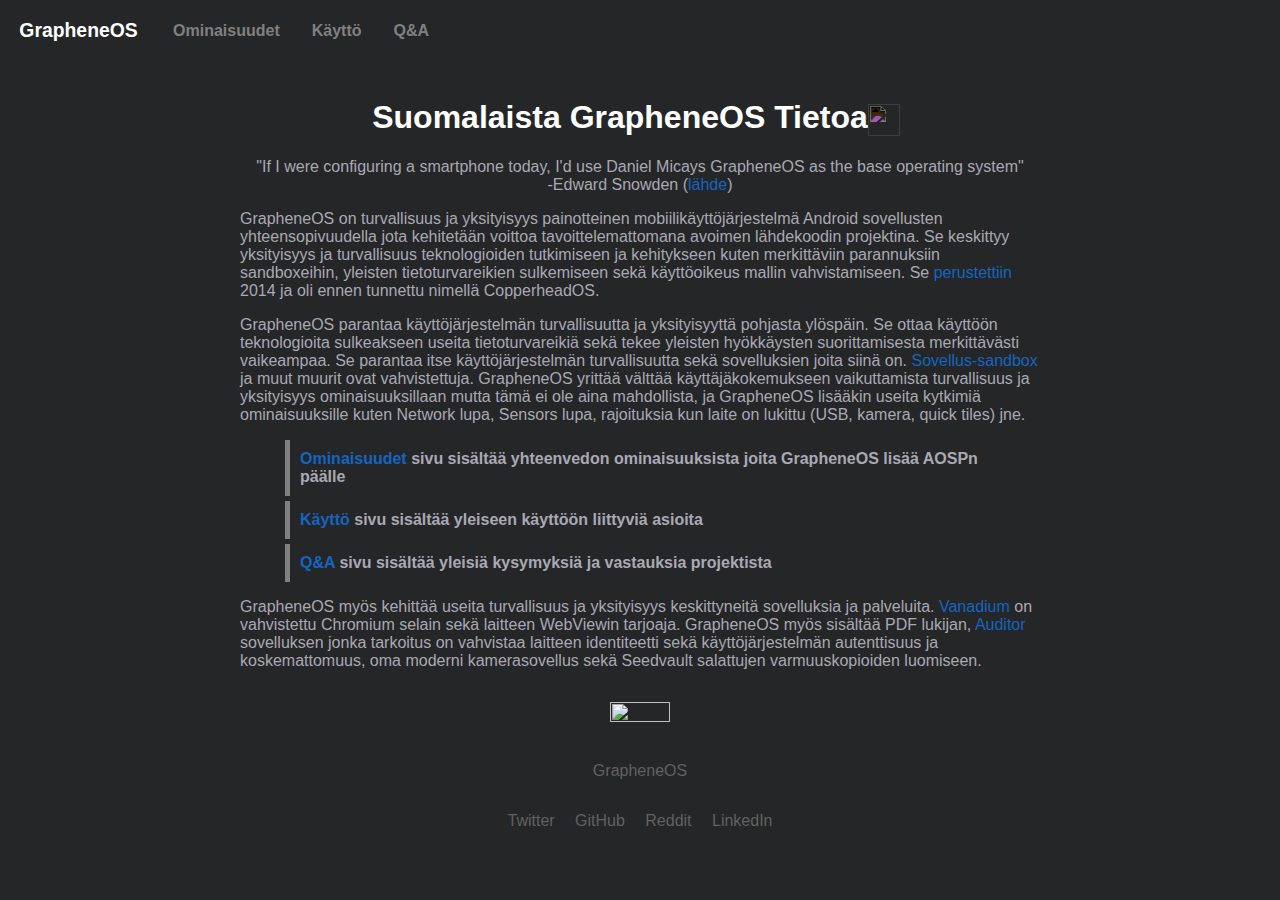
==== index.html @ 01348818 "Vaihda tittle" ====
<!DOCTYPE html>
<html lang="fi"
<head>
    <link href="main.css" rel="stylesheet">
    <link rel="alternate" hreflang="fi" href="http://shepherd115.github.io/Jep/index.html">
    <meta name="viewport" content="width=device-width, initial-scale=1"/>
    <meta charset="UTF-8">
    <meta name="author" content="Shepherd">
    <title>Suomalaista GrapheneOS tietoa</title>
    <meta name="description" content="GrapheneOS - Turvallinen & Yksityinen OS Android sovellusten yhteensopivuudella"/>
    <meta property="og:image" content="https://grapheneos.org/opengraph.png"/>
    <meta property="og:image:width" content="512"/>
    <meta property="og:image:height" content="512"/
    <meta property="og:image:alt" content="GrapheneOS logo"/>
    <meta property="og:site_name" content="GrapheneOS"/>
    <link rel="canonical" href="https://shepherd115.github.io/Jep/index.html"/>
    <link rel="icon" href="favicon.ico"/>
    <link rel="icon" sizes="any" type="image/svg+xml" href="favicon.svg"/>
    <link rel="mask-icon" href="mask-icon.svg" color="#1a1a1a"/>
    <link rel="apple-touch-icon" href="apple-touch-icon.png"/>
</head>

<body>

<nav id="navigointi">
<ul>
<li aria-current="page"><a href="index.html">GrapheneOS</a></li>
<li><a href="features.html">Ominaisuudet</a></li>
<li><a href="kautto.html">Käyttö</a></li>
<li><a href="kysymys.html">Q&A</a></li>
</ul>
</nav>
<main>

<h1>Suomalaista GrapheneOS Tietoa<img id="kuvah" src="mask-icon.svg"></h1>
    
<p style="text-align:center;">"If I were configuring a smartphone today, I'd use Daniel Micays GrapheneOS as the base operating system"<br>
-Edward Snowden (<a href="https://twitter.com/Snowden/status/1175430722733129729?ref_src=twsrc%5Etfw">lähde</a>)</p>

<p>GrapheneOS on turvallisuus ja yksityisyys painotteinen mobiilikäyttöjärjestelmä Android sovellusten yhteensopivuudella jota kehitetään voittoa
tavoittelemattomana avoimen lähdekoodin projektina. Se keskittyy yksityisyys ja turvallisuus teknologioiden tutkimiseen ja kehitykseen kuten merkittäviin
parannuksiin sandboxeihin, yleisten tietoturvareikien sulkemiseen sekä käyttöoikeus mallin vahvistamiseen. 
Se <a href="https://shepherd115.github.io/Jep/kysymys.html#perustus">perustettiin</a> 2014 ja oli ennen tunnettu nimellä CopperheadOS.</p>

<p>GrapheneOS parantaa käyttöjärjestelmän turvallisuutta ja yksityisyyttä pohjasta ylöspäin. Se ottaa käyttöön teknologioita sulkeakseen useita tietoturvareikiä
sekä tekee yleisten hyökkäysten suorittamisesta merkittävästi vaikeampaa. Se parantaa itse käyttöjärjestelmän turvallisuutta sekä sovelluksien joita siinä on.
<a href="https://shepherd115.github.io/Jep/kysymys.html#sovellukset">Sovellus-sandbox</a> ja muut muurit ovat vahvistettuja. GrapheneOS yrittää välttää
käyttäjäkokemukseen vaikuttamista turvallisuus ja yksityisyys ominaisuuksillaan mutta tämä ei ole aina mahdollista, ja GrapheneOS lisääkin useita kytkimiä
ominaisuuksille kuten Network lupa, Sensors lupa, rajoituksia kun laite on lukittu (USB, kamera, quick tiles) jne.</p>

<ul>
  <p id="ajan-kohtaista"><a href="https://shepherd115.github.io/Jep/features.html">Ominaisuudet</a> sivu sisältää yhteenvedon ominaisuuksista joita GrapheneOS lisää AOSPn päälle</p>
  <p id="ajan-kohtaista"><a href="https://shepherd115.github.io/Jep/kautto.html">Käyttö</a> sivu sisältää yleiseen käyttöön liittyviä asioita</p>
  <p id="ajan-kohtaista"><a href="https://shepherd115.github.io/Jep/kysymys.html">Q&A</a> sivu sisältää yleisiä kysymyksiä ja vastauksia projektista</p>
</ul>

<p>GrapheneOS myös kehittää useita turvallisuus ja yksityisyys keskittyneitä sovelluksia ja palveluita. <a href="https://shepherd115.github.io/Jep/kautto.html#selain">Vanadium</a> 
on vahvistettu Chromium selain sekä laitteen WebViewin tarjoaja. GrapheneOS myös sisältää PDF lukijan, <a href="https://shepherd115.github.io/Jep/kautto.html#auditor">Auditor</a> 
sovelluksen jonka tarkoitus on vahvistaa laitteen identiteetti sekä käyttöjärjestelmän autenttisuus ja koskemattomuus, oma moderni kamerasovellus sekä Seedvault 
salattujen varmuuskopioiden luomiseen.</p>
        <footer>
            <a href="https://shepherd115.github.io/Jep/"><img src="mask-icon.svg" width="512" height="512" alt=""/>GrapheneOS</a>
            <ul id="social">
                <li><a href="https://twitter.com/GrapheneOS">Twitter</a></li>
                <li><a href="https://github.com/GrapheneOS">GitHub</a></li>
                <li><a href="https://reddit.com/r/GrapheneOS">Reddit</a></li>
                <li><a href="https://www.linkedin.com/company/grapheneos/">LinkedIn</a></li>
            </ul>
        </footer>
</section>
</main>
</body>
</html>
---- main.css ----
/* Perus pohja ja ulkönäkö määrittely alkaa */
body {
    display: flex;
    flex-direction: column;
    min-height: 100vh;
    min-height: -webkit-fill-available;
    font-family: Roboto, sans-serif;
    background-color: #252627;
    color: #a9a9b3;
    margin: 0;
    padding: 0;
    overflow-y: scroll;
    background-image: url("mask-icon.svg");
    background-repeat: no-repeat;
    background-position: top;
    background-size: 400px 600px;
}

html {
    height: -webkit-fill-available;
}

main {
    margin-left: auto;
    margin-right: auto;
    padding: 1em;
    max-width: 832px;
    min-width: 0;
    width: 100%;
    box-sizing: border-box;
    overflow-wrap: break-word;
}
/* Perus pohja ja ulkonäkö määrittely loppuu */

/* Väri poikkeuksien luettelo alkaa */
a {
    color:#1565c0;
    text-decoration:none;
}

code {
    background-color: #424242;
    font-family: "Roboto Mono", monospace;
}

h1 {
  text-align:center;
  color:white;
}

a:hover {
    background-color: #252627;
    text-decoration:underline;
}

h1 a, h1 a:visited, h2 a, h2 a:visited, h3 a, h3 a:visited, h4 a, h4 a:visited, h5 a, h5 a:visited, h6 a, h6 a:visited {
    color: white;
}

p1 {
    color:white;
    text-decoration:none;
}
/* Väripoikkeuksien luettelo loppuu */

/* Ajankohtaiset osion määrittely alkaa */
#ajan-kohtaista {
  text-align:left;
  font-weight: bold;
  border-left:5px solid grey;
  padding:10px;
  margin:5px;
}
/* Ajankohtaiset osion määrittely loppuu */

/* Navigointipalkin määrittely alkaa */
#navigointi ul {
    display: flex;
    flex-wrap: nowrap;
    margin: 0;
    overflow-x: auto;
    padding: 0;
    background-color: #252627;
}

#navigointi {
    white-space: nowrap;
}

#navigointi ul li {
    list-style-type: none;
    display: flex;
}

#navigointi ul li a {
    display: flex;
    text-decoration: none;
    padding: 1em;
    align-items: center;
    font-size:100%;
    color:grey;
    font-weight: bold;
}

#navigointi ul li a:visited {
    color: grey;
}

#navigointi ul li[aria-current] {
  font-size:110%;
  color:white;
  background-color:#252627;
}

#navigointi ul li[aria-current] a {
    color: white;
    font-size:110%;
}

#navigointi ul li a:hover {
  font-size:110%;
  color:white;
}
/* Navigointipalkin määrittely loppuu */

/* Sivuston footerin määrittely alkaa */
footer img {
    width: 60px;
    height: auto;
    display: block;
    margin-left: auto;
    margin-right: auto;
}

footer {
    margin-top: auto;
    margin-left: auto;
    margin-right: auto;
    padding: 1em;
    max-width: 800px;
    overflow-wrap: break-word;
    text-align: center;
}

footer a, footer a:visited {
    color: #616161;
}

#social {
    margin-top: 2em;
    padding: 0;
    list-style-type: none;
}

#social li {
    display: inline;
    padding: 0 0.5em;
}
/* Sivuston footer määrittely loppuu */

/* GrapheneOS logon muokkaus alkaa */
#kuvah {
    height: 2rem;
    width: 2rem;
    filter: invert(100);
    vertical-align: middle;
    margin-right: 0.5rem;
}
/* GrapheneOS logon muokkaus loppuu */
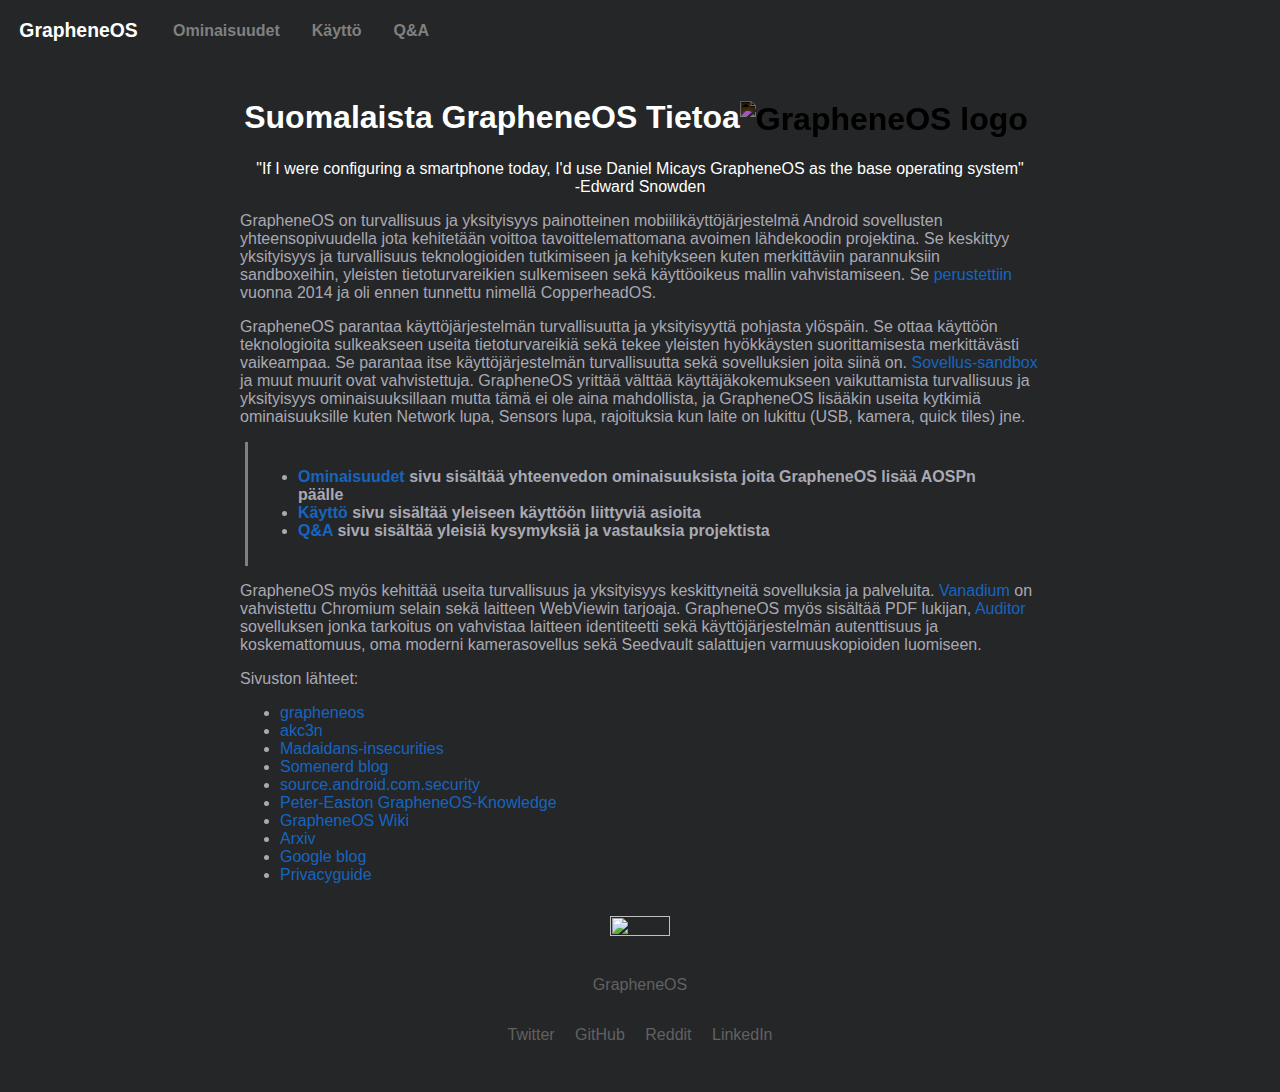
==== commit 1d1601c8: "index.html cleanup" ====
--- a/index.html
+++ b/index.html
@@ -1,18 +1,21 @@
 <!DOCTYPE html>
-<html lang="fi"
+<html lang="fi">
 <head>
-    <link href="main.css" rel="stylesheet">
-    <link rel="alternate" hreflang="fi" href="http://shepherd115.github.io/Jep/index.html">
+    <link href="main.css" rel="stylesheet"/>
+    <link rel="alternate" hreflang="fi" href="http://shepherd115.github.io/Jep/index.html"/>
     <meta name="viewport" content="width=device-width, initial-scale=1"/>
-    <meta charset="UTF-8">
-    <meta name="author" content="Shepherd">
+    <meta charset="UTF-8"/>
+    <meta name="author" content="Shepherd"/>
     <title>Suomalaista GrapheneOS tietoa</title>
-    <meta name="description" content="GrapheneOS - Turvallinen & Yksityinen OS Android sovellusten yhteensopivuudella"/>
+    <meta name="description" content="Suomalaista GrapheneOS tietoa"/>
     <meta property="og:image" content="https://grapheneos.org/opengraph.png"/>
     <meta property="og:image:width" content="512"/>
-    <meta property="og:image:height" content="512"/
+    <meta property="og:image:height" content="512"/>
     <meta property="og:image:alt" content="GrapheneOS logo"/>
     <meta property="og:site_name" content="GrapheneOS"/>
+    <meta property="og:type" content="website"/>
+    <meta property="og:title" content="Suomalaista GrapheneOS tietoa"/>
+    <meta property="og:url" content="https://shepherd115.github.io/jep/index.html"/>
     <link rel="canonical" href="https://shepherd115.github.io/Jep/index.html"/>
     <link rel="icon" href="favicon.ico"/>
     <link rel="icon" sizes="any" type="image/svg+xml" href="favicon.svg"/>
@@ -28,19 +31,22 @@
 <li><a href="features.html">Ominaisuudet</a></li>
 <li><a href="kautto.html">Käyttö</a></li>
 <li><a href="kysymys.html">Q&A</a></li>
+
 </ul>
 </nav>
 <main>
 
-<h1>Suomalaista GrapheneOS Tietoa<img id="kuvah" src="mask-icon.svg"></h1>
+<h1>Suomalaista GrapheneOS Tietoa<img id="kuvah" src="mask-icon.svg" alt="GrapheneOS logo"></h1>
     
-<p style="text-align:center;">"If I were configuring a smartphone today, I'd use Daniel Micays GrapheneOS as the base operating system"<br>
--Edward Snowden (<a href="https://twitter.com/Snowden/status/1175430722733129729?ref_src=twsrc%5Etfw">lähde</a>)</p>
+
+<p id="middlewhite"><a id="middlewhite" href="https://twitter.com/Snowden/status/1175430722733129729?ref_src=twsrc%5Etfw">"If I were configuring a 
+smartphone today, I'd use Daniel Micays GrapheneOS as the base operating system"</a><br>-Edward Snowden</p>
+
 
 <p>GrapheneOS on turvallisuus ja yksityisyys painotteinen mobiilikäyttöjärjestelmä Android sovellusten yhteensopivuudella jota kehitetään voittoa
 tavoittelemattomana avoimen lähdekoodin projektina. Se keskittyy yksityisyys ja turvallisuus teknologioiden tutkimiseen ja kehitykseen kuten merkittäviin
 parannuksiin sandboxeihin, yleisten tietoturvareikien sulkemiseen sekä käyttöoikeus mallin vahvistamiseen. 
-Se <a href="https://shepherd115.github.io/Jep/kysymys.html#perustus">perustettiin</a> 2014 ja oli ennen tunnettu nimellä CopperheadOS.</p>
+Se <a href="https://shepherd115.github.io/Jep/kysymys.html#perustus">perustettiin</a> vuonna 2014 ja oli ennen tunnettu nimellä CopperheadOS.</p>
 
 <p>GrapheneOS parantaa käyttöjärjestelmän turvallisuutta ja yksityisyyttä pohjasta ylöspäin. Se ottaa käyttöön teknologioita sulkeakseen useita tietoturvareikiä
 sekä tekee yleisten hyökkäysten suorittamisesta merkittävästi vaikeampaa. Se parantaa itse käyttöjärjestelmän turvallisuutta sekä sovelluksien joita siinä on.
@@ -48,16 +54,33 @@
 käyttäjäkokemukseen vaikuttamista turvallisuus ja yksityisyys ominaisuuksillaan mutta tämä ei ole aina mahdollista, ja GrapheneOS lisääkin useita kytkimiä
 ominaisuuksille kuten Network lupa, Sensors lupa, rajoituksia kun laite on lukittu (USB, kamera, quick tiles) jne.</p>
 
+<section id="ajan-kohtaista">
 <ul>
-  <p id="ajan-kohtaista"><a href="https://shepherd115.github.io/Jep/features.html">Ominaisuudet</a> sivu sisältää yhteenvedon ominaisuuksista joita GrapheneOS lisää AOSPn päälle</p>
-  <p id="ajan-kohtaista"><a href="https://shepherd115.github.io/Jep/kautto.html">Käyttö</a> sivu sisältää yleiseen käyttöön liittyviä asioita</p>
-  <p id="ajan-kohtaista"><a href="https://shepherd115.github.io/Jep/kysymys.html">Q&A</a> sivu sisältää yleisiä kysymyksiä ja vastauksia projektista</p>
+  <li><a href="https://shepherd115.github.io/Jep/features.html">Ominaisuudet</a> sivu sisältää yhteenvedon ominaisuuksista joita GrapheneOS lisää AOSPn päälle</li>
+  <li><a href="https://shepherd115.github.io/Jep/kautto.html">Käyttö</a> sivu sisältää yleiseen käyttöön liittyviä asioita</li>
+  <li><a href="https://shepherd115.github.io/Jep/kysymys.html">Q&A</a> sivu sisältää yleisiä kysymyksiä ja vastauksia projektista</li>
 </ul>
+</section>
 
 <p>GrapheneOS myös kehittää useita turvallisuus ja yksityisyys keskittyneitä sovelluksia ja palveluita. <a href="https://shepherd115.github.io/Jep/kautto.html#selain">Vanadium</a> 
 on vahvistettu Chromium selain sekä laitteen WebViewin tarjoaja. GrapheneOS myös sisältää PDF lukijan, <a href="https://shepherd115.github.io/Jep/kautto.html#auditor">Auditor</a> 
 sovelluksen jonka tarkoitus on vahvistaa laitteen identiteetti sekä käyttöjärjestelmän autenttisuus ja koskemattomuus, oma moderni kamerasovellus sekä Seedvault 
 salattujen varmuuskopioiden luomiseen.</p>
+
+<p>Sivuston lähteet:</p>
+<ul>
+<li><a href="https://grapheneos.org">grapheneos</a></li>
+<li><a href="https://www.akc3n.org/">akc3n</a></li>
+<li><a href="https://madaidans-insecurities.github.io/index.html">Madaidans-insecurities</a></li>
+<li><a href="https://github.com/Lelmister101/blog">Somenerd blog</a></li>
+<li><a href="https://source.android.com/security/">source.android.com.security</a></li>
+<li><a href="https://github.com/Peter-Easton/GrapheneOS-Knowledge">Peter-Easton GrapheneOS-Knowledge</a></li>
+<li><a href="https://hub.libranet.de/wiki/graphene-os/wiki/Home">GrapheneOS Wiki</a></li>
+<li><a href="https://arxiv.org/abs/1904.05572">Arxiv</a></li>
+<li><a href="https://security.googleblog.com">Google blog</a></li>
+<li><a href="https://privacyguides.org/android/">Privacyguide</a></li>
+</ul>
+<section>
         <footer>
             <a href="https://shepherd115.github.io/Jep/"><img src="mask-icon.svg" width="512" height="512" alt=""/>GrapheneOS</a>
             <ul id="social">
@@ -70,4 +93,4 @@
 </section>
 </main>
 </body>
-</html>
+</html>--- a/main.css
+++ b/main.css
@@ -1,4 +1,4 @@
-/* Perus pohja ja ulkönäkö määrittely alkaa */
+/* Perus pohja ja ulkönäkö määrittely*/
 body {
     display: flex;
     flex-direction: column;
@@ -16,10 +16,17 @@
     background-size: 400px 600px;
 }
 
+/*Parantaa näkyvyyttyä iPhoneilla*/
 html {
     height: -webkit-fill-available;
 }
 
+#middlewhite {
+  color:white;
+  text-align:center;
+}
+
+/*Sivuston järjestys*/
 main {
     margin-left: auto;
     margin-right: auto;
@@ -30,50 +37,53 @@
     box-sizing: border-box;
     overflow-wrap: break-word;
 }
-/* Perus pohja ja ulkonäkö määrittely loppuu */
 
-/* Väri poikkeuksien luettelo alkaa */
+/*Kaikkien linkkien väri normaaliksi ja ilman alaviivaa*/
 a {
     color:#1565c0;
     text-decoration:none;
 }
 
+/*<code> Pätkät eri fontilla ja värillä*/
 code {
     background-color: #424242;
     font-family: "Roboto Mono", monospace;
 }
 
+/*Otsikko tekstit keskelle ja valkoiseksi*/
 h1 {
   text-align:center;
   color:white;
 }
 
+/*Muuntaa linkkien värin ja alleviivaa ne hoverissa*/
 a:hover {
     background-color: #252627;
     text-decoration:underline;
 }
 
+/*Varmistaa että linkit pysyy valkoisina*/
 h1 a, h1 a:visited, h2 a, h2 a:visited, h3 a, h3 a:visited, h4 a, h4 a:visited, h5 a, h5 a:visited, h6 a, h6 a:visited {
     color: white;
 }
 
+/*p1 tekstit valkoiseksi ilman alaviivaa*/
 p1 {
     color:white;
     text-decoration:none;
 }
-/* Väripoikkeuksien luettelo loppuu */
 
-/* Ajankohtaiset osion määrittely alkaa */
+
 #ajan-kohtaista {
   text-align:left;
   font-weight: bold;
-  border-left:5px solid grey;
+  border-left:3px solid grey;
   padding:10px;
   margin:5px;
+  list-style-type:none;
 }
-/* Ajankohtaiset osion määrittely loppuu */
 
-/* Navigointipalkin määrittely alkaa */
+/*Määrittää navigointipalkin ulkonäön*/
 #navigointi ul {
     display: flex;
     flex-wrap: nowrap;
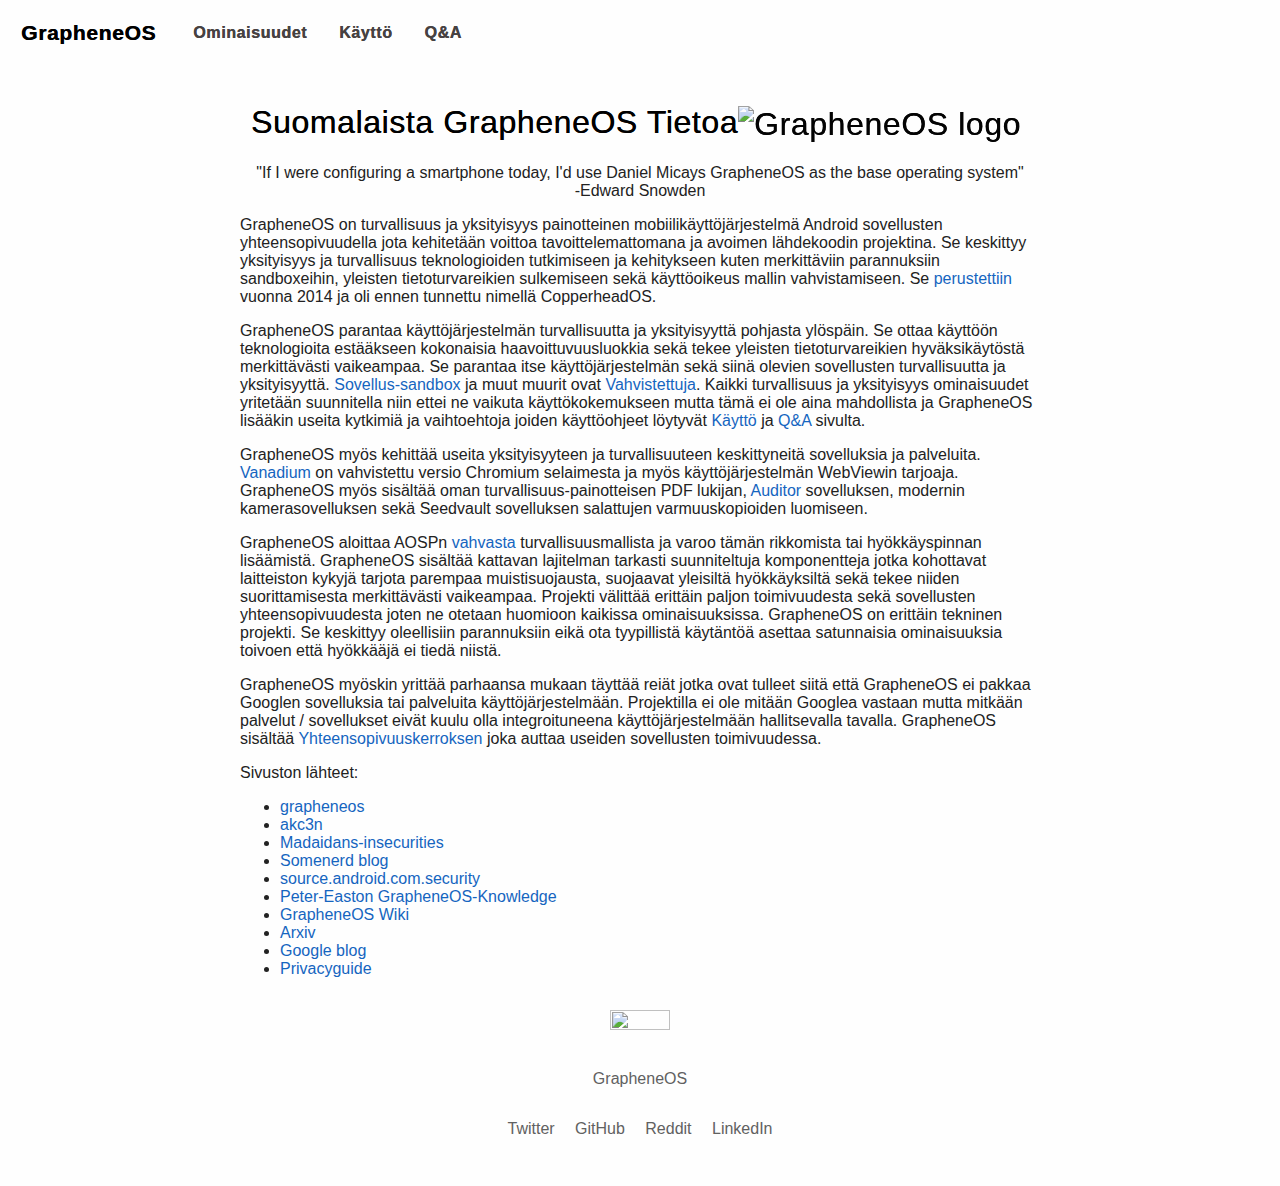
==== commit 19e9c0fc: "Fontti parannuksia" ====
--- a/index.html
+++ b/index.html
@@ -36,36 +36,47 @@
 </nav>
 <main>
 
-<h1>Suomalaista GrapheneOS Tietoa<img id="kuvah" src="mask-icon.svg" alt="GrapheneOS logo"></h1>
+
+<h1 id="otsikot">Suomalaista GrapheneOS Tietoa<img id="kuvah" src="mask-icon.svg" alt="GrapheneOS logo"></h1>
+
     
-
-<p id="middlewhite"><a id="middlewhite" href="https://twitter.com/Snowden/status/1175430722733129729?ref_src=twsrc%5Etfw">"If I were configuring a 
+<section id="middlewhite">
+<p> <a href="https://twitter.com/Snowden/status/1175430722733129729?ref_src=twsrc%5Etfw">"If I were configuring a 
 smartphone today, I'd use Daniel Micays GrapheneOS as the base operating system"</a><br>-Edward Snowden</p>
-
+</section>
 
 <p>GrapheneOS on turvallisuus ja yksityisyys painotteinen mobiilikäyttöjärjestelmä Android sovellusten yhteensopivuudella jota kehitetään voittoa
-tavoittelemattomana avoimen lähdekoodin projektina. Se keskittyy yksityisyys ja turvallisuus teknologioiden tutkimiseen ja kehitykseen kuten merkittäviin
+tavoittelemattomana ja avoimen lähdekoodin projektina. Se keskittyy yksityisyys ja turvallisuus teknologioiden tutkimiseen ja kehitykseen kuten merkittäviin
 parannuksiin sandboxeihin, yleisten tietoturvareikien sulkemiseen sekä käyttöoikeus mallin vahvistamiseen. 
 Se <a href="https://shepherd115.github.io/Jep/kysymys.html#perustus">perustettiin</a> vuonna 2014 ja oli ennen tunnettu nimellä CopperheadOS.</p>
 
-<p>GrapheneOS parantaa käyttöjärjestelmän turvallisuutta ja yksityisyyttä pohjasta ylöspäin. Se ottaa käyttöön teknologioita sulkeakseen useita tietoturvareikiä
-sekä tekee yleisten hyökkäysten suorittamisesta merkittävästi vaikeampaa. Se parantaa itse käyttöjärjestelmän turvallisuutta sekä sovelluksien joita siinä on.
-<a href="https://shepherd115.github.io/Jep/kysymys.html#sovellukset">Sovellus-sandbox</a> ja muut muurit ovat vahvistettuja. GrapheneOS yrittää välttää
-käyttäjäkokemukseen vaikuttamista turvallisuus ja yksityisyys ominaisuuksillaan mutta tämä ei ole aina mahdollista, ja GrapheneOS lisääkin useita kytkimiä
-ominaisuuksille kuten Network lupa, Sensors lupa, rajoituksia kun laite on lukittu (USB, kamera, quick tiles) jne.</p>
+<p>GrapheneOS parantaa käyttöjärjestelmän turvallisuutta ja yksityisyyttä pohjasta ylöspäin. Se ottaa käyttöön teknologioita estääkseen
+kokonaisia haavoittuvuusluokkia sekä tekee yleisten tietoturvareikien hyväksikäytöstä merkittävästi vaikeampaa. Se parantaa
+itse käyttöjärjestelmän sekä siinä olevien sovellusten turvallisuutta ja yksityisyyttä. 
+<a href="https://shepherd115.github.io/Jep/kysymys.html#sovellukset">Sovellus-sandbox</a> ja muut muurit ovat 
+<a href="https://shepherd115.github.io/Jep/features.html">Vahvistettuja</a>. Kaikki turvallisuus ja yksityisyys ominaisuudet
+yritetään suunnitella niin ettei ne vaikuta käyttökokemukseen mutta tämä ei ole aina mahdollista ja GrapheneOS lisääkin useita kytkimiä
+ja vaihtoehtoja joiden käyttöohjeet löytyvät <a href="https://shepherd115.github.io/Jep/kautto.html">Käyttö</a> 
+ja <a href="https://shepherd115.github.io/Jep/kysymys.html">Q&A</a> sivulta.</p>
 
-<section id="ajan-kohtaista">
-<ul>
-  <li><a href="https://shepherd115.github.io/Jep/features.html">Ominaisuudet</a> sivu sisältää yhteenvedon ominaisuuksista joita GrapheneOS lisää AOSPn päälle</li>
-  <li><a href="https://shepherd115.github.io/Jep/kautto.html">Käyttö</a> sivu sisältää yleiseen käyttöön liittyviä asioita</li>
-  <li><a href="https://shepherd115.github.io/Jep/kysymys.html">Q&A</a> sivu sisältää yleisiä kysymyksiä ja vastauksia projektista</li>
-</ul>
-</section>
+<p>GrapheneOS myös kehittää useita yksityisyyteen ja turvallisuuteen keskittyneitä sovelluksia ja palveluita. 
+<a href="https://shepherd115.github.io/Jep/kautto.html#selain">Vanadium</a> on vahvistettu versio Chromium selaimesta 
+ja myös käyttöjärjestelmän WebViewin tarjoaja. GrapheneOS myös sisältää oman turvallisuus-painotteisen PDF 
+lukijan, <a href="https://shepherd115.github.io/Jep/kautto.html#auditor">Auditor</a> sovelluksen, 
+modernin kamerasovelluksen sekä Seedvault sovelluksen salattujen varmuuskopioiden luomiseen.</p>
 
-<p>GrapheneOS myös kehittää useita turvallisuus ja yksityisyys keskittyneitä sovelluksia ja palveluita. <a href="https://shepherd115.github.io/Jep/kautto.html#selain">Vanadium</a> 
-on vahvistettu Chromium selain sekä laitteen WebViewin tarjoaja. GrapheneOS myös sisältää PDF lukijan, <a href="https://shepherd115.github.io/Jep/kautto.html#auditor">Auditor</a> 
-sovelluksen jonka tarkoitus on vahvistaa laitteen identiteetti sekä käyttöjärjestelmän autenttisuus ja koskemattomuus, oma moderni kamerasovellus sekä Seedvault 
-salattujen varmuuskopioiden luomiseen.</p>
+<p>GrapheneOS aloittaa AOSPn <a href="https://arxiv.org/abs/1904.05572">vahvasta</a> turvallisuusmallista ja varoo tämän rikkomista
+tai hyökkäyspinnan lisäämistä. GrapheneOS sisältää kattavan lajitelman tarkasti suunniteltuja komponentteja jotka kohottavat laitteiston
+kykyjä tarjota parempaa muistisuojausta, suojaavat yleisiltä hyökkäyksiltä sekä tekee niiden suorittamisesta merkittävästi
+vaikeampaa. Projekti välittää erittäin paljon toimivuudesta sekä sovellusten yhteensopivuudesta joten ne otetaan huomioon
+kaikissa ominaisuuksissa. GrapheneOS on erittäin tekninen projekti. Se keskittyy oleellisiin parannuksiin eikä ota 
+tyypillistä käytäntöä asettaa satunnaisia ominaisuuksia toivoen että hyökkääjä ei tiedä niistä.</p>
+
+<p>GrapheneOS myöskin yrittää parhaansa mukaan täyttää reiät jotka ovat tulleet siitä että GrapheneOS ei pakkaa Googlen sovelluksia
+tai palveluita käyttöjärjestelmään. Projektilla ei ole mitään Googlea vastaan mutta mitkään palvelut / sovellukset eivät kuulu olla
+integroituneena käyttöjärjestelmään hallitsevalla tavalla. GrapheneOS sisältää 
+<a href="https://shepherd115.github.io/Jep/kautto.html#yhteen">Yhteensopivuuskerroksen</a> joka auttaa useiden sovellusten
+toimivuudessa.</p>
 
 <p>Sivuston lähteet:</p>
 <ul>
@@ -80,6 +91,7 @@
 <li><a href="https://security.googleblog.com">Google blog</a></li>
 <li><a href="https://privacyguides.org/android/">Privacyguide</a></li>
 </ul>
+
 <section>
         <footer>
             <a href="https://shepherd115.github.io/Jep/"><img src="mask-icon.svg" width="512" height="512" alt=""/>GrapheneOS</a>
--- a/main.css
+++ b/main.css
@@ -16,6 +16,20 @@
     background-size: 400px 600px;
 }
 
+#valkoinen {
+  color: white;
+}
+
+#vasenviiva {
+  border-left: 3px solid grey;
+}
+
+#qaotsikot {
+  border-bottom: 3px solid grey;
+  text-align: center;
+  font-size: 150%;
+}
+
 /*Parantaa näkyvyyttyä iPhoneilla*/
 html {
     height: -webkit-fill-available;
@@ -24,6 +38,11 @@
 #middlewhite {
   color:white;
   text-align:center;
+}
+
+#middlewhite a {
+    color:white;
+    text-align:center;
 }
 
 /*Sivuston järjestys*/
@@ -109,7 +128,15 @@
     align-items: center;
     font-size:100%;
     color:grey;
-    font-weight: bold;
+    letter-spacing: 0.6px;
+    text-shadow: 0.3px 0.3px;
+    font-weight: 400;
+}
+
+#otsikot {
+    letter-spacing: 0.6px;
+    text-shadow: 0.3px 0.3px;
+    font-weight: 400;
 }
 
 #navigointi ul li a:visited {
@@ -125,6 +152,12 @@
 #navigointi ul li[aria-current] a {
     color: white;
     font-size:110%;
+}
+
+h2 {
+    letter-spacing: 0.6px;
+    text-shadow: 0.3px 0.3px;
+    font-weight: 400;
 }
 
 #navigointi ul li a:hover {
@@ -177,3 +210,108 @@
     margin-right: 0.5rem;
 }
 /* GrapheneOS logon muokkaus loppuu */
+
+@media (prefers-color-scheme: light) {
+    body {
+        background: #fefefe;
+        color: #222;
+    }
+
+    #middlewhite {
+        color:#222;
+        text-align:center;
+    }
+
+    #middlewhite a {
+        color:#222;
+        text-align:center;
+    }
+
+    #navigointi ul {
+        display: flex;
+        flex-wrap: nowrap;
+        margin: 0;
+        overflow-x: auto;
+        padding: 0;
+        background-color:#fefefe;
+    }
+    
+    #navigointi {
+        white-space: nowrap;
+    }
+    
+    #navigointi ul li {
+        list-style-type: none;
+        display: flex;
+    }
+    
+    #navigointi ul li a {
+        display: flex;
+        text-decoration: none;
+        padding: 1em;
+        align-items: center;
+        font-size:100%;
+        color:rgb(71, 66, 66);
+        font-weight: bold;
+    }
+    
+    #navigointi ul li a:visited {
+        color: rgb(71, 66, 66);
+    }
+    
+    #navigointi ul li[aria-current] {
+      font-size:110%;
+      color:black;
+      background-color:#fefefe;
+    }
+    
+    #navigointi ul li[aria-current] a {
+        color: black;
+        font-size:120%;
+    }
+    
+    #navigointi ul li a:hover {
+      font-size:120%;
+      color:black;
+      background-color: #fefefe;
+    }
+
+    h1 {
+        color:black;
+    }
+
+    a:hover {
+        background-color: #fefefe;
+        text-decoration:underline;
+    }
+
+    a {
+        color: #1565c0;
+    }
+
+    a:visited {
+        color: #1565c0;
+    }
+
+    h1 a, h1 a:visited, h2 a, h2 a:visited, h3 a, h3 a:visited, h4 a, h4 a:visited, h5 a, h5 a:visited, h6 a, h6 a:visited {
+        color: black;
+    }
+
+    code {
+        background-color: grey;
+        font-family: "Roboto Mono", monospace;
+    }
+
+    #valkoinen {
+        color: black;
+      }
+
+    #kuvah {
+        height: 2rem;
+        width: 2rem;
+        vertical-align: middle;
+        margin-right: 0.5rem;
+        filter: invert(1%);
+    }
+
+}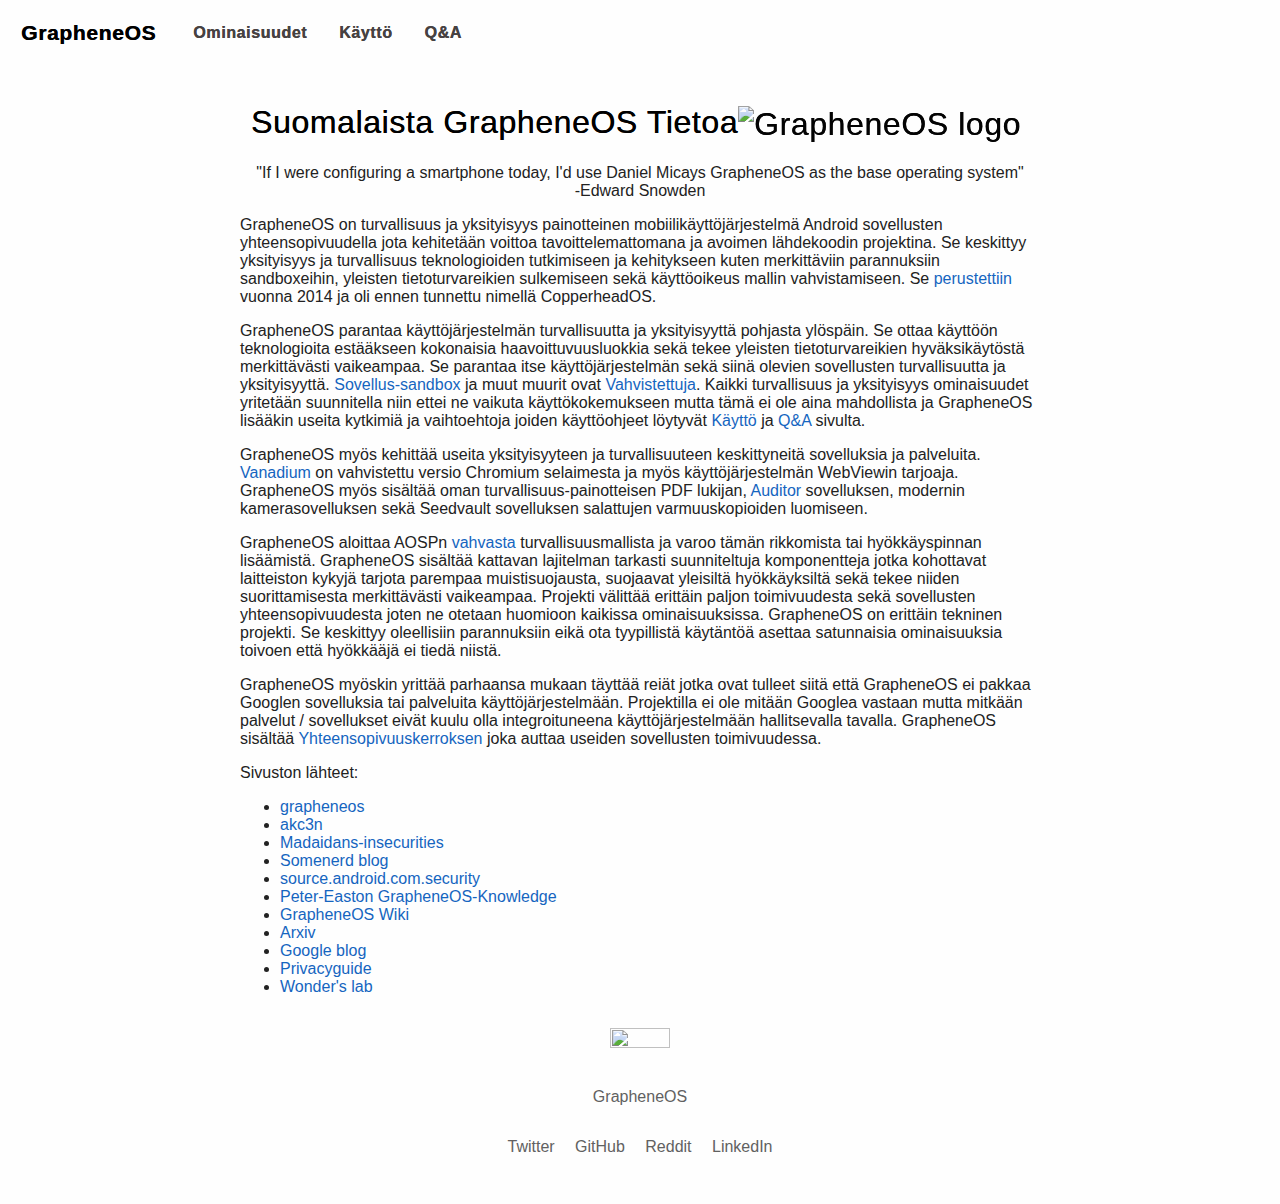
==== commit 7bb0b231: "Korjaa HTML-Validator ilmoitukset" ====
--- a/index.html
+++ b/index.html
@@ -7,6 +7,7 @@
     <meta charset="UTF-8"/>
     <meta name="author" content="Shepherd"/>
     <title>Suomalaista GrapheneOS tietoa</title>
+    <meta http-equiv="Content-Security-Policy" content="default-src 'self'">
     <meta name="description" content="Suomalaista GrapheneOS tietoa"/>
     <meta property="og:image" content="https://grapheneos.org/opengraph.png"/>
     <meta property="og:image:width" content="512"/>
@@ -22,77 +23,82 @@
     <link rel="mask-icon" href="mask-icon.svg" color="#1a1a1a"/>
     <link rel="apple-touch-icon" href="apple-touch-icon.png"/>
 </head>
-
 <body>
 
-<nav id="navigointi">
-<ul>
-<li aria-current="page"><a href="index.html">GrapheneOS</a></li>
-<li><a href="features.html">Ominaisuudet</a></li>
-<li><a href="kautto.html">Käyttö</a></li>
-<li><a href="kysymys.html">Q&A</a></li>
+    <header>
+      <nav id="navigointi">
+        <ul>
+          <li aria-current="page"><a href="index.html">GrapheneOS</a></li>
+          <li><a href="features.html">Ominaisuudet</a></li>
+          <li><a href="kautto.html">Käyttö</a></li>
+          <li><a href="kysymys.html">Q&A</a></li>
+        </ul>
+      </nav>
+    </header>
 
-</ul>
-</nav>
 <main>
 
+<h1 id="otsikot">Suomalaista GrapheneOS Tietoa<img id="kuvah" src="mask-icon.svg" alt="GrapheneOS logo"></h1> 
 
-<h1 id="otsikot">Suomalaista GrapheneOS Tietoa<img id="kuvah" src="mask-icon.svg" alt="GrapheneOS logo"></h1>
+<article id="middlewhite">
+  <p><a href="https://twitter.com/Snowden/status/1175430722733129729?ref_src=twsrc%5Etfw">"If I were configuring a 
+    smartphone today, I'd use Daniel Micays GrapheneOS as the base operating system"</a><br>-Edward Snowden</p>
+</article>
 
-    
-<section id="middlewhite">
-<p> <a href="https://twitter.com/Snowden/status/1175430722733129729?ref_src=twsrc%5Etfw">"If I were configuring a 
-smartphone today, I'd use Daniel Micays GrapheneOS as the base operating system"</a><br>-Edward Snowden</p>
-</section>
+<article>
 
-<p>GrapheneOS on turvallisuus ja yksityisyys painotteinen mobiilikäyttöjärjestelmä Android sovellusten yhteensopivuudella jota kehitetään voittoa
-tavoittelemattomana ja avoimen lähdekoodin projektina. Se keskittyy yksityisyys ja turvallisuus teknologioiden tutkimiseen ja kehitykseen kuten merkittäviin
-parannuksiin sandboxeihin, yleisten tietoturvareikien sulkemiseen sekä käyttöoikeus mallin vahvistamiseen. 
-Se <a href="https://shepherd115.github.io/Jep/kysymys.html#perustus">perustettiin</a> vuonna 2014 ja oli ennen tunnettu nimellä CopperheadOS.</p>
+  <p>GrapheneOS on turvallisuus ja yksityisyys painotteinen mobiilikäyttöjärjestelmä Android sovellusten yhteensopivuudella jota kehitetään voittoa
+  tavoittelemattomana ja avoimen lähdekoodin projektina. Se keskittyy yksityisyys ja turvallisuus teknologioiden tutkimiseen ja kehitykseen kuten merkittäviin
+  parannuksiin sandboxeihin, yleisten tietoturvareikien sulkemiseen sekä käyttöoikeus mallin vahvistamiseen. 
+  Se <a href="https://shepherd115.github.io/Jep/kysymys.html#perustus">perustettiin</a> vuonna 2014 ja oli ennen tunnettu nimellä CopperheadOS.</p>
 
-<p>GrapheneOS parantaa käyttöjärjestelmän turvallisuutta ja yksityisyyttä pohjasta ylöspäin. Se ottaa käyttöön teknologioita estääkseen
-kokonaisia haavoittuvuusluokkia sekä tekee yleisten tietoturvareikien hyväksikäytöstä merkittävästi vaikeampaa. Se parantaa
-itse käyttöjärjestelmän sekä siinä olevien sovellusten turvallisuutta ja yksityisyyttä. 
-<a href="https://shepherd115.github.io/Jep/kysymys.html#sovellukset">Sovellus-sandbox</a> ja muut muurit ovat 
-<a href="https://shepherd115.github.io/Jep/features.html">Vahvistettuja</a>. Kaikki turvallisuus ja yksityisyys ominaisuudet
-yritetään suunnitella niin ettei ne vaikuta käyttökokemukseen mutta tämä ei ole aina mahdollista ja GrapheneOS lisääkin useita kytkimiä
-ja vaihtoehtoja joiden käyttöohjeet löytyvät <a href="https://shepherd115.github.io/Jep/kautto.html">Käyttö</a> 
-ja <a href="https://shepherd115.github.io/Jep/kysymys.html">Q&A</a> sivulta.</p>
+  <p>GrapheneOS parantaa käyttöjärjestelmän turvallisuutta ja yksityisyyttä pohjasta ylöspäin. Se ottaa käyttöön teknologioita estääkseen
+  kokonaisia haavoittuvuusluokkia sekä tekee yleisten tietoturvareikien hyväksikäytöstä merkittävästi vaikeampaa. Se parantaa
+  itse käyttöjärjestelmän sekä siinä olevien sovellusten turvallisuutta ja yksityisyyttä. 
+  <a href="https://shepherd115.github.io/Jep/kysymys.html#sovellukset">Sovellus-sandbox</a> ja muut muurit ovat 
+  <a href="https://shepherd115.github.io/Jep/features.html">Vahvistettuja</a>. Kaikki turvallisuus ja yksityisyys ominaisuudet
+  yritetään suunnitella niin ettei ne vaikuta käyttökokemukseen mutta tämä ei ole aina mahdollista ja GrapheneOS lisääkin useita kytkimiä
+  ja vaihtoehtoja joiden käyttöohjeet löytyvät <a href="https://shepherd115.github.io/Jep/kautto.html">Käyttö</a> 
+  ja <a href="https://shepherd115.github.io/Jep/kysymys.html">Q&A</a> sivulta.</p>
 
-<p>GrapheneOS myös kehittää useita yksityisyyteen ja turvallisuuteen keskittyneitä sovelluksia ja palveluita. 
-<a href="https://shepherd115.github.io/Jep/kautto.html#selain">Vanadium</a> on vahvistettu versio Chromium selaimesta 
-ja myös käyttöjärjestelmän WebViewin tarjoaja. GrapheneOS myös sisältää oman turvallisuus-painotteisen PDF 
-lukijan, <a href="https://shepherd115.github.io/Jep/kautto.html#auditor">Auditor</a> sovelluksen, 
-modernin kamerasovelluksen sekä Seedvault sovelluksen salattujen varmuuskopioiden luomiseen.</p>
+  <p>GrapheneOS myös kehittää useita yksityisyyteen ja turvallisuuteen keskittyneitä sovelluksia ja palveluita. 
+  <a href="https://shepherd115.github.io/Jep/kautto.html#selain">Vanadium</a> on vahvistettu versio Chromium selaimesta 
+  ja myös käyttöjärjestelmän WebViewin tarjoaja. GrapheneOS myös sisältää oman turvallisuus-painotteisen PDF 
+  lukijan, <a href="https://shepherd115.github.io/Jep/kautto.html#auditor">Auditor</a> sovelluksen, 
+  modernin kamerasovelluksen sekä Seedvault sovelluksen salattujen varmuuskopioiden luomiseen.</p>
 
-<p>GrapheneOS aloittaa AOSPn <a href="https://arxiv.org/abs/1904.05572">vahvasta</a> turvallisuusmallista ja varoo tämän rikkomista
-tai hyökkäyspinnan lisäämistä. GrapheneOS sisältää kattavan lajitelman tarkasti suunniteltuja komponentteja jotka kohottavat laitteiston
-kykyjä tarjota parempaa muistisuojausta, suojaavat yleisiltä hyökkäyksiltä sekä tekee niiden suorittamisesta merkittävästi
-vaikeampaa. Projekti välittää erittäin paljon toimivuudesta sekä sovellusten yhteensopivuudesta joten ne otetaan huomioon
-kaikissa ominaisuuksissa. GrapheneOS on erittäin tekninen projekti. Se keskittyy oleellisiin parannuksiin eikä ota 
-tyypillistä käytäntöä asettaa satunnaisia ominaisuuksia toivoen että hyökkääjä ei tiedä niistä.</p>
+  <p>GrapheneOS aloittaa AOSPn <a href="https://arxiv.org/abs/1904.05572">vahvasta</a> turvallisuusmallista ja varoo tämän rikkomista
+  tai hyökkäyspinnan lisäämistä. GrapheneOS sisältää kattavan lajitelman tarkasti suunniteltuja komponentteja jotka kohottavat laitteiston
+  kykyjä tarjota parempaa muistisuojausta, suojaavat yleisiltä hyökkäyksiltä sekä tekee niiden suorittamisesta merkittävästi
+  vaikeampaa. Projekti välittää erittäin paljon toimivuudesta sekä sovellusten yhteensopivuudesta joten ne otetaan huomioon
+  kaikissa ominaisuuksissa. GrapheneOS on erittäin tekninen projekti. Se keskittyy oleellisiin parannuksiin eikä ota 
+  tyypillistä käytäntöä asettaa satunnaisia ominaisuuksia toivoen että hyökkääjä ei tiedä niistä.</p>
 
-<p>GrapheneOS myöskin yrittää parhaansa mukaan täyttää reiät jotka ovat tulleet siitä että GrapheneOS ei pakkaa Googlen sovelluksia
-tai palveluita käyttöjärjestelmään. Projektilla ei ole mitään Googlea vastaan mutta mitkään palvelut / sovellukset eivät kuulu olla
-integroituneena käyttöjärjestelmään hallitsevalla tavalla. GrapheneOS sisältää 
-<a href="https://shepherd115.github.io/Jep/kautto.html#yhteen">Yhteensopivuuskerroksen</a> joka auttaa useiden sovellusten
-toimivuudessa.</p>
+  <p>GrapheneOS myöskin yrittää parhaansa mukaan täyttää reiät jotka ovat tulleet siitä että GrapheneOS ei pakkaa Googlen sovelluksia
+  tai palveluita käyttöjärjestelmään. Projektilla ei ole mitään Googlea vastaan mutta mitkään palvelut / sovellukset eivät kuulu olla
+  integroituneena käyttöjärjestelmään hallitsevalla tavalla. GrapheneOS sisältää 
+  <a href="https://shepherd115.github.io/Jep/kautto.html#yhteen">Yhteensopivuuskerroksen</a> joka auttaa useiden sovellusten
+  toimivuudessa.</p>
+</article>
 
-<p>Sivuston lähteet:</p>
-<ul>
-<li><a href="https://grapheneos.org">grapheneos</a></li>
-<li><a href="https://www.akc3n.org/">akc3n</a></li>
-<li><a href="https://madaidans-insecurities.github.io/index.html">Madaidans-insecurities</a></li>
-<li><a href="https://github.com/Lelmister101/blog">Somenerd blog</a></li>
-<li><a href="https://source.android.com/security/">source.android.com.security</a></li>
-<li><a href="https://github.com/Peter-Easton/GrapheneOS-Knowledge">Peter-Easton GrapheneOS-Knowledge</a></li>
-<li><a href="https://hub.libranet.de/wiki/graphene-os/wiki/Home">GrapheneOS Wiki</a></li>
-<li><a href="https://arxiv.org/abs/1904.05572">Arxiv</a></li>
-<li><a href="https://security.googleblog.com">Google blog</a></li>
-<li><a href="https://privacyguides.org/android/">Privacyguide</a></li>
-</ul>
+<article>
+  <p>Sivuston lähteet:</p>
+  <ul>
+    <li><a href="https://grapheneos.org">grapheneos</a></li>
+    <li><a href="https://www.akc3n.org/">akc3n</a></li>
+    <li><a href="https://madaidans-insecurities.github.io/index.html">Madaidans-insecurities</a></li>
+    <li><a href="https://github.com/Lelmister101/blog">Somenerd blog</a></li>
+    <li><a href="https://source.android.com/security/">source.android.com.security</a></li>
+    <li><a href="https://github.com/Peter-Easton/GrapheneOS-Knowledge">Peter-Easton GrapheneOS-Knowledge</a></li>
+    <li><a href="https://hub.libranet.de/wiki/graphene-os/wiki/Home">GrapheneOS Wiki</a></li>
+    <li><a href="https://arxiv.org/abs/1904.05572">Arxiv</a></li>
+    <li><a href="https://security.googleblog.com">Google blog</a></li>
+    <li><a href="https://privacyguides.org/android/">Privacyguide</a></li>
+    <li><a href="https://wonderfall.dev/">Wonder's lab</a></li>
+  </ul>
+</article>
 
-<section>
+<article>
         <footer>
             <a href="https://shepherd115.github.io/Jep/"><img src="mask-icon.svg" width="512" height="512" alt=""/>GrapheneOS</a>
             <ul id="social">
@@ -102,7 +108,7 @@
                 <li><a href="https://www.linkedin.com/company/grapheneos/">LinkedIn</a></li>
             </ul>
         </footer>
-</section>
+</article>
 </main>
 </body>
 </html>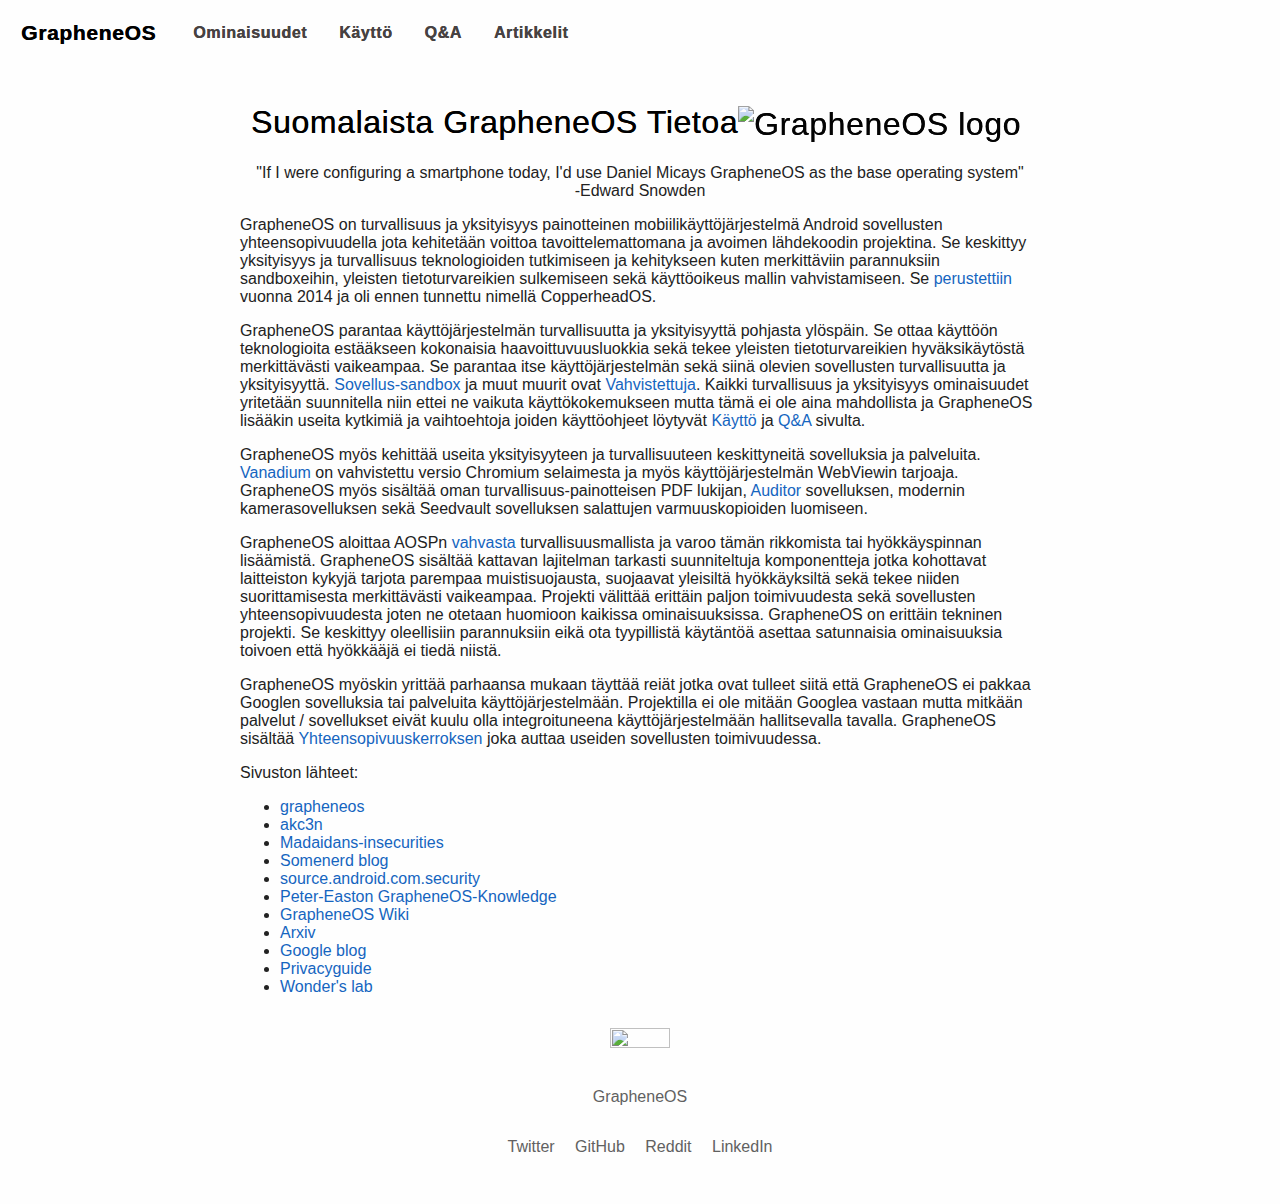
==== commit 68c35b5b: "Lisää 'Artikkelit'" ====
--- a/index.html
+++ b/index.html
@@ -6,7 +6,7 @@
     <meta name="viewport" content="width=device-width, initial-scale=1"/>
     <meta charset="UTF-8"/>
     <meta name="author" content="Shepherd"/>
-    <title>Suomalaista GrapheneOS tietoa</title>
+    <title>GrapheneOS Tieto</title>
     <meta http-equiv="Content-Security-Policy" content="default-src 'self'">
     <meta name="description" content="Suomalaista GrapheneOS tietoa"/>
     <meta property="og:image" content="https://grapheneos.org/opengraph.png"/>
@@ -32,6 +32,7 @@
           <li><a href="features.html">Ominaisuudet</a></li>
           <li><a href="kautto.html">Käyttö</a></li>
           <li><a href="kysymys.html">Q&A</a></li>
+          <li><a href="artikkelit.html">Artikkelit</a></li>
         </ul>
       </nav>
     </header>
